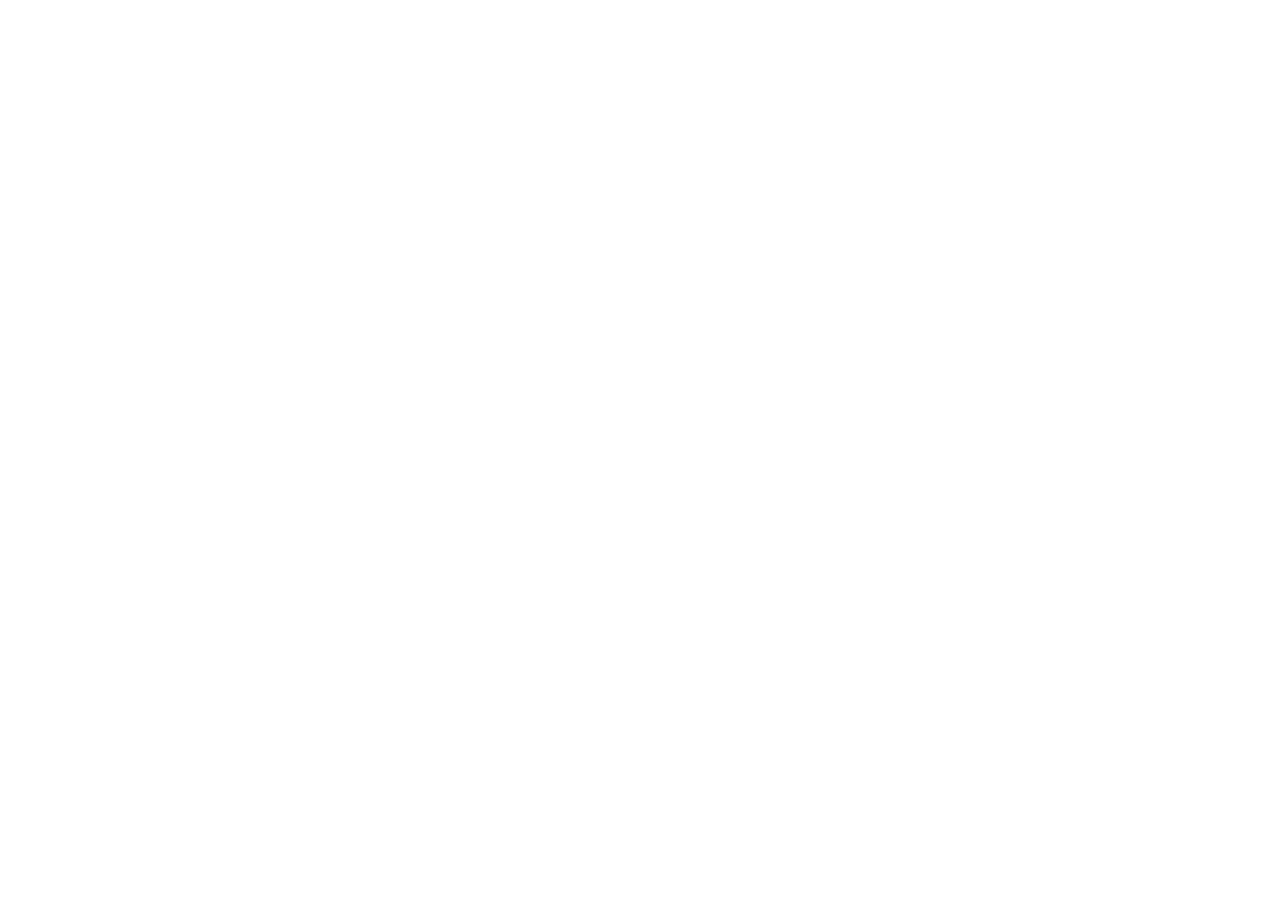
==== index.html @ 983d37da "Atualização do projeto" ====
<!DOCTYPE html>
<html lang="pt-br">
<head>
    <meta charset="UTF-8">
    <meta name="viewport" content="width=device-width, initial-scale=1.0">
    <title>Projeto Redes Sociais</title>
    <link rel="shortcut icon" href="favicon.ico" type="image/x-icon">
</head>
<body>
    
</body>
</html>
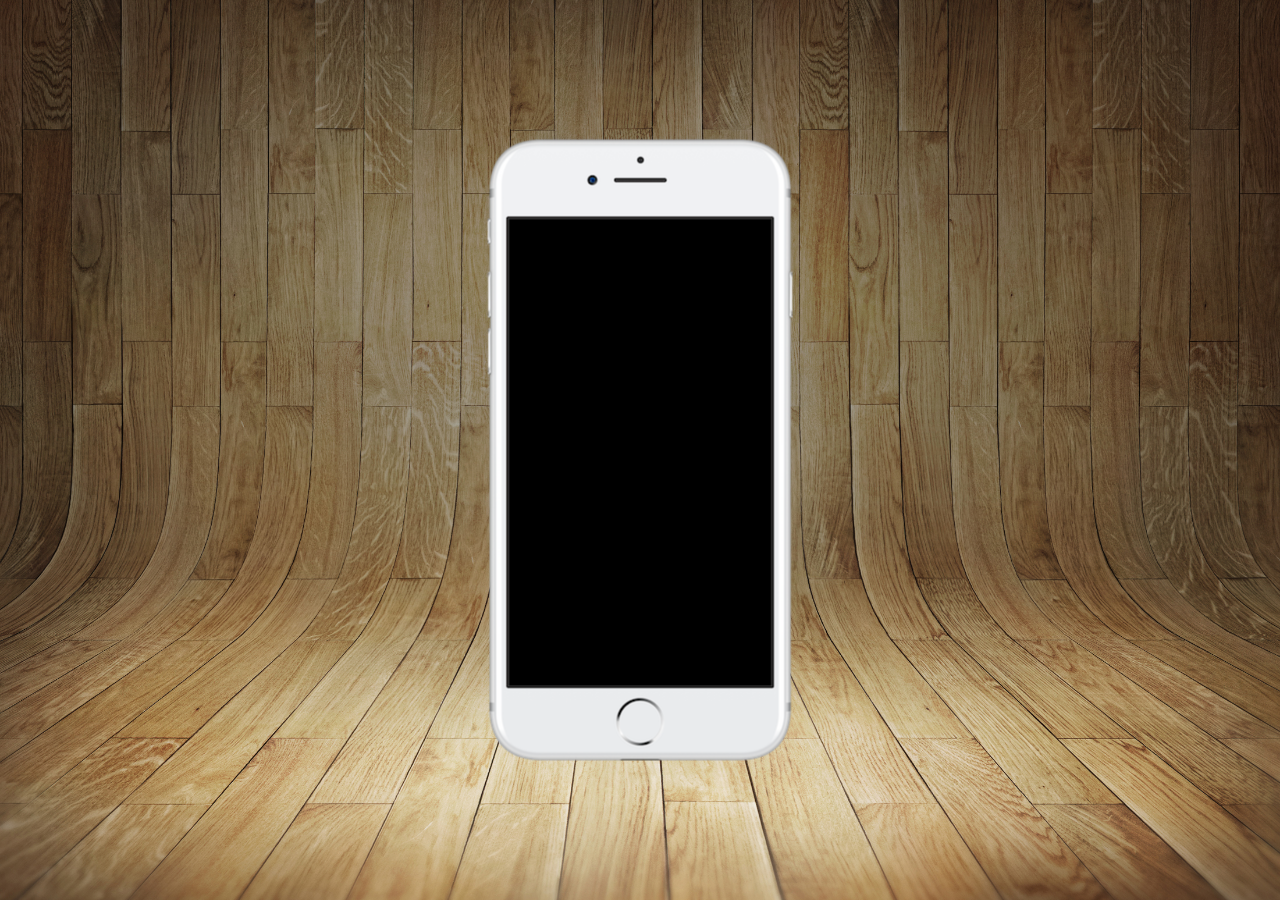
==== commit 4fa81960: "Estilização do projeto/imagens" ====
--- a/index.html
+++ b/index.html
@@ -4,9 +4,19 @@
     <meta charset="UTF-8">
     <meta name="viewport" content="width=device-width, initial-scale=1.0">
     <title>Projeto Redes Sociais</title>
+    <link rel="stylesheet" href="estilos/style.css">
     <link rel="shortcut icon" href="favicon.ico" type="image/x-icon">
 </head>
 <body>
+    <main>
+        <section id="telefone">
+
+        </section>
+
+        <section id="redes-sociais">
+
+        </section>
+    </main>
     
 </body>
 </html>
--- a/estilos/style.css
+++ b/estilos/style.css
@@ -0,0 +1,37 @@
+@charset "UTF-8";
+
+*{
+    padding: 0px;
+    margin: 0px;
+    font-family: Arial, Helvetica, sans-serif;
+}
+
+html, body{
+    height: 100vh;
+    width: 100vw;
+    background-color: black;
+}
+
+body{
+    background: url(../imagens/fundo-madeira.jpg) no-repeat center center;
+    background-size: cover;
+    background-attachment: fixed;
+}   
+
+main{
+    position: relative; 
+    height: 100vh; 
+    width: 100vw;
+}
+
+
+
+section#telefone{
+    position: absolute;
+    top: 50%;
+    left: 50%;
+    transform: translate(-50%, -50%);
+    height: 627px;
+    width: 311px;
+    background: url('../imagens/frame-iphone.png') no-repeat;
+}
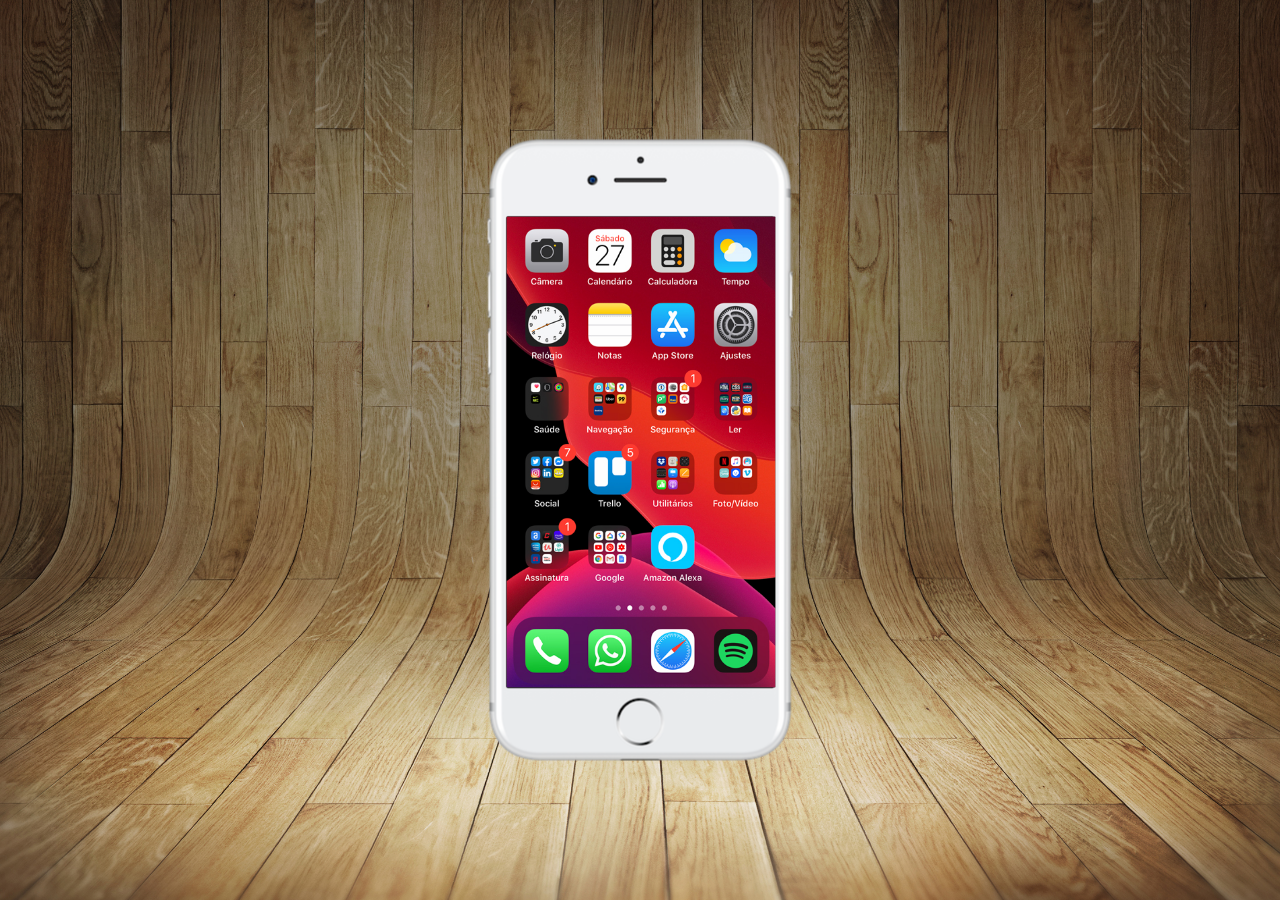
==== commit 9e11268e: "Criei a tela home" ====
--- a/index.html
+++ b/index.html
@@ -10,7 +10,7 @@
 <body>
     <main>
         <section id="telefone">
-
+            <iframe src="home.html" name="tela" id="tela" frameborder="0"></iframe>
         </section>
 
         <section id="redes-sociais">
--- a/estilos/style.css
+++ b/estilos/style.css
@@ -24,8 +24,6 @@
     width: 100vw;
 }
 
-
-
 section#telefone{
     position: absolute;
     top: 50%;
@@ -35,3 +33,10 @@
     width: 311px;
     background: url('../imagens/frame-iphone.png') no-repeat;
 }
+iframe#tela{
+    position: relative;
+    top: 80px;
+    left: 22px;
+    width:269px;
+    height: 471px;
+}
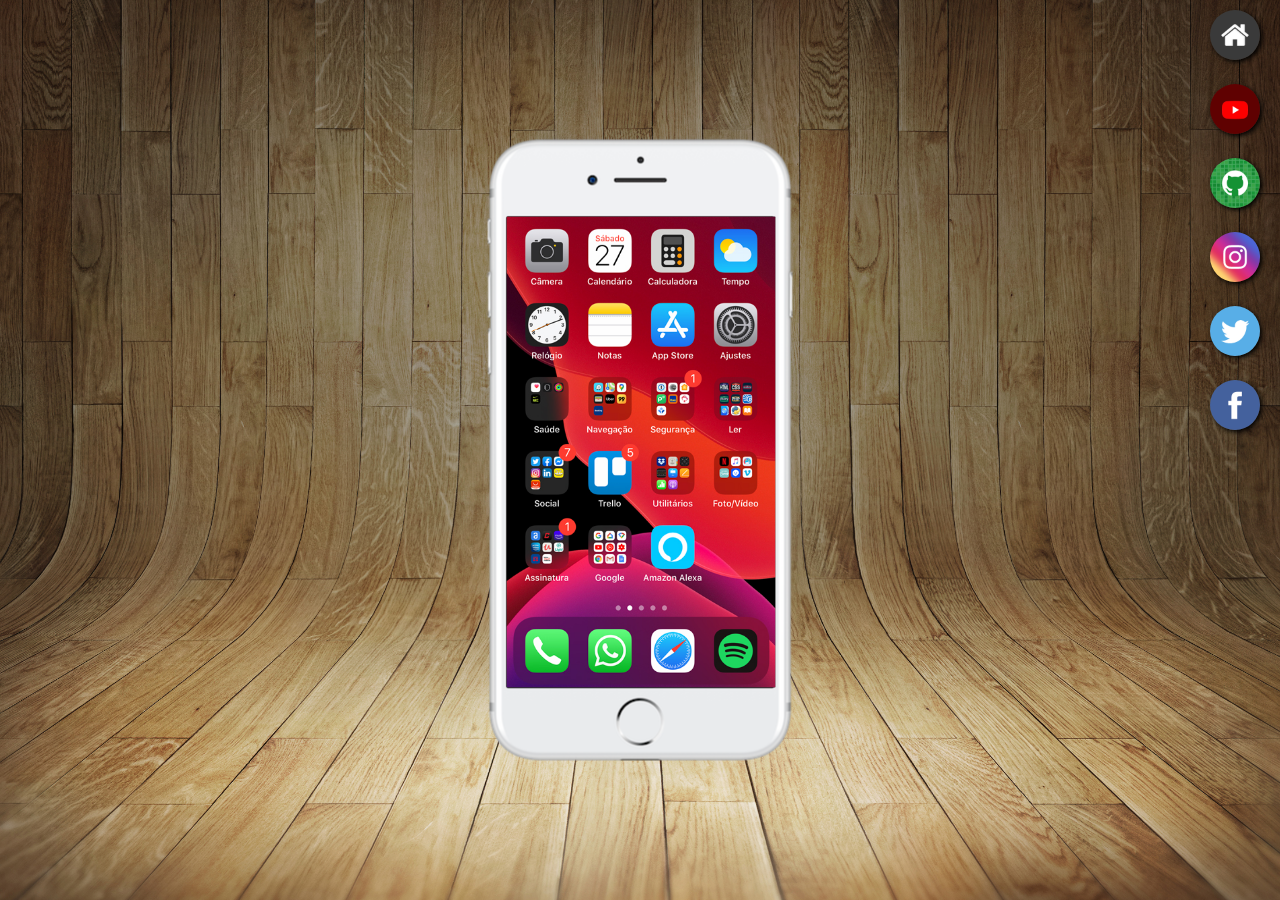
==== commit 967bd336: "criei botões de redes sociais" ====
--- a/index.html
+++ b/index.html
@@ -10,11 +10,18 @@
 <body>
     <main>
         <section id="telefone">
-            <iframe src="home.html" name="tela" id="tela" frameborder="0"></iframe>
+            <iframe src="home.html" name="tela" id="tela" frameborder="0">
+                Seu navegador não é compatível com isso.
+            </iframe>
         </section>
 
         <section id="redes-sociais">
-
+            <a href="" target="tela"><img src="imagens/logo-home.jpg" alt=""></a><br>
+            <a href="" target="tela"> <img src="imagens/logo-youtube.jpg" alt=""></a><br>
+            <a href="" target="tela"><img src="imagens/logo-github.jpg" alt=""></a><br>
+            <a href="" target="tela"><img src="imagens/logo-instagram.jpg" alt=""></a><br>
+            <a href="" target="tela"><img src="imagens/logo-twitter.jpg" alt=""></a><br>
+            <a href="" target="tela"><img src="imagens/logo-facebook.jpg" alt=""></a><br>
         </section>
     </main>
     
--- a/estilos/style.css
+++ b/estilos/style.css
@@ -39,4 +39,25 @@
     left: 22px;
     width:269px;
     height: 471px;
+}
+
+section#redes-sociais img{
+    width: 50px;
+    margin: 10px;
+    border-radius: 50%;
+    box-shadow: 2px 2px 5px black;
+    box-sizing: border-box;
+}
+
+section#redes-sociais{
+    text-align: right;
+    margin-right: 10px;
+    
+}
+
+section#redes-sociais img:hover{
+    border: 2px solid rgba(255, 255, 255, 0.664);
+    transform: translate(3px, 3px);
+    box-shadow: 5px 5px 10px black;
+    transition: transform 0.4s, border 1s;
 }
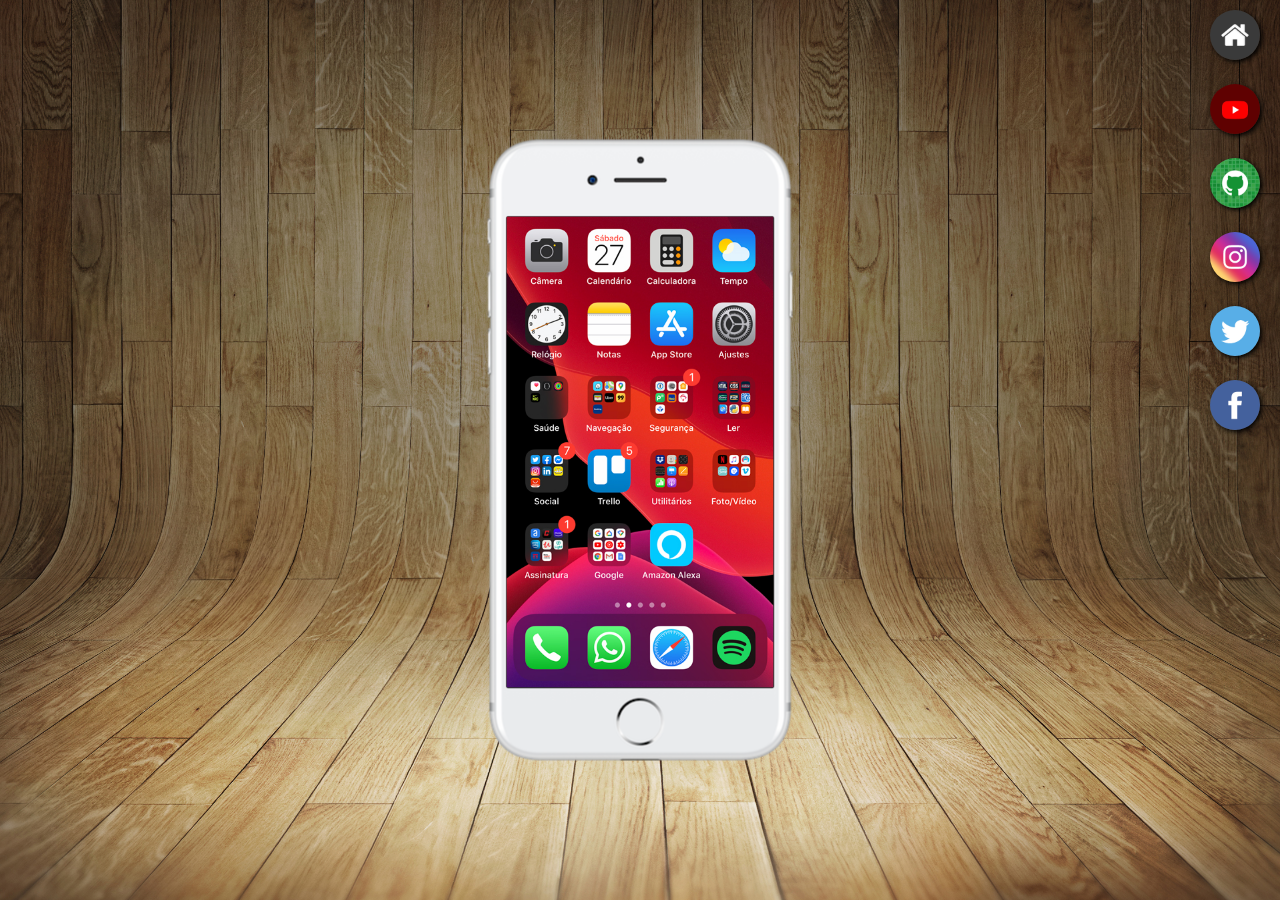
==== commit cde40c81: "Criado pagina de cada rede social" ====
--- a/index.html
+++ b/index.html
@@ -16,10 +16,10 @@
         </section>
 
         <section id="redes-sociais">
-            <a href="" target="tela"><img src="imagens/logo-home.jpg" alt=""></a><br>
-            <a href="" target="tela"> <img src="imagens/logo-youtube.jpg" alt=""></a><br>
-            <a href="" target="tela"><img src="imagens/logo-github.jpg" alt=""></a><br>
-            <a href="" target="tela"><img src="imagens/logo-instagram.jpg" alt=""></a><br>
+            <a href="home.html" target="tela"><img src="imagens/logo-home.jpg" alt=""></a><br>
+            <a href="youtube.html" target="tela"> <img src="imagens/logo-youtube.jpg" alt=""></a><br>
+            <a href="github.html" target="tela"><img src="imagens/logo-github.jpg" alt=""></a><br>
+            <a href="instagram.html" target="tela"><img src="imagens/logo-instagram.jpg" alt=""></a><br>
             <a href="" target="tela"><img src="imagens/logo-twitter.jpg" alt=""></a><br>
             <a href="" target="tela"><img src="imagens/logo-facebook.jpg" alt=""></a><br>
         </section>
--- a/estilos/style.css
+++ b/estilos/style.css
@@ -37,7 +37,7 @@
     position: relative;
     top: 80px;
     left: 22px;
-    width:269px;
+    width:267px;
     height: 471px;
 }
 
